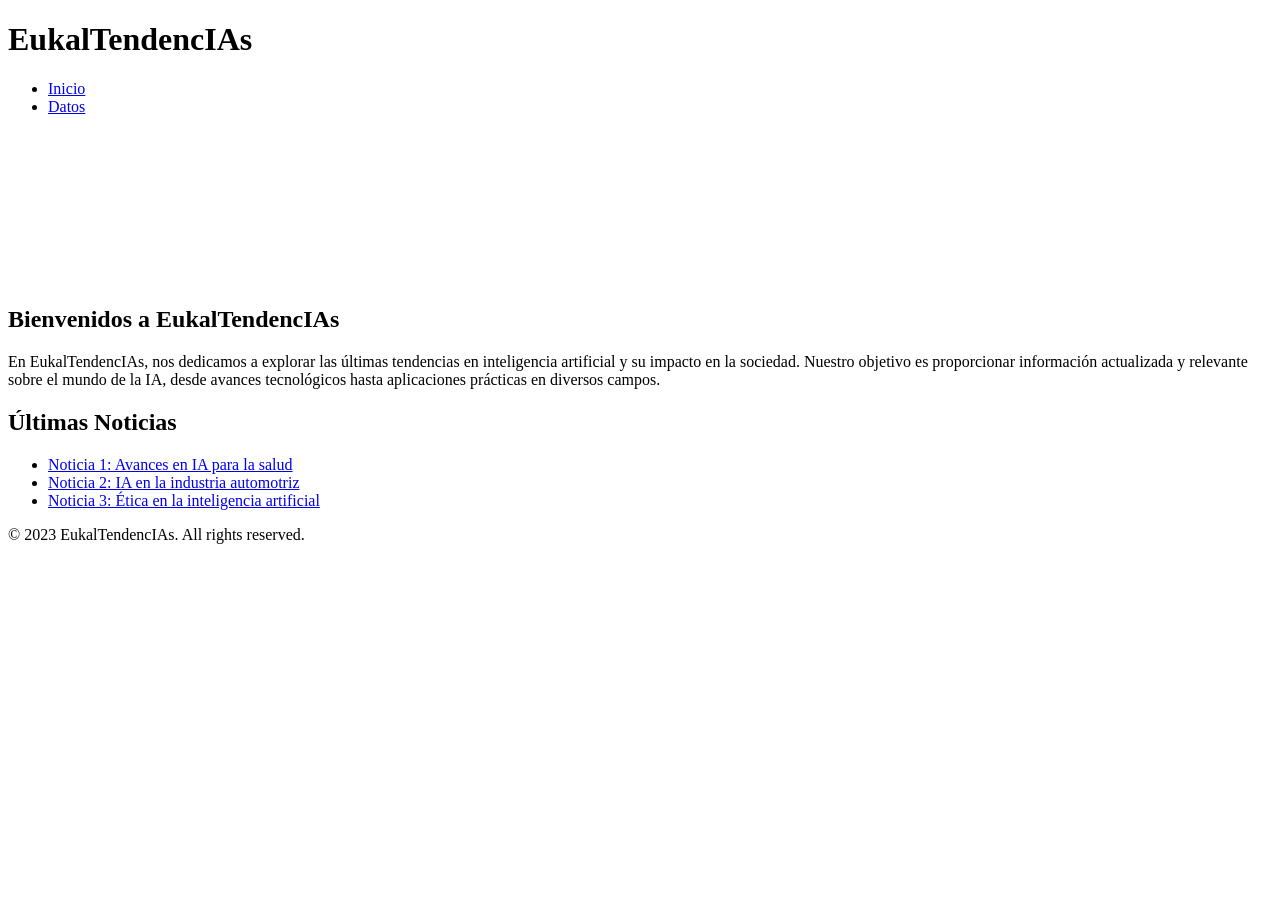
==== index.html @ cb894721 "Initial commit: subir archivos locales" ====
<!DOCTYPE html>
<html lang="en">
<head>
    <meta charset="UTF-8">
    <meta name="viewport" content="width=device-width, initial-scale=1.0">
    <link rel="icon" type="image/x-icon" href="/favicon.ico">
    <link rel="stylesheet" href="/style.css">
    <title>EukalTendencIAs</title>
</head>
<body>
    <header>
        <h1>EukalTendencIAs</h1>
        <nav>
            <ul>
                <li><a href="/Inicio.html">Inicio</a></li>
                <li><a href="/formulario.html">Datos</a></li>
            </ul>
        </nav>
        <div class="video-container">
        <iframe class="izquierda" src="https://www.youtube.com/watch?v=R8K96tdzvWw" title="YouTube video player" frameborder="0" allow="accelerometer; autoplay; clipboard-write; encrypted-media; gyroscope; picture-in-picture" allowfullscreen></iframe>
        <iframe class="derecha" src="https://www.youtube.com/watch?v=2-7AK8r1Vmk" title="YouTube video player" frameborder="0" allow="accelerometer; autoplay; clipboard-write; encrypted-media; gyroscope; picture-in-picture" allowfullscreen></iframe>
    </div>
    </header>
    <main>
        <section>
            <h2>Bienvenidos a EukalTendencIAs</h2>
            <p>En EukalTendencIAs, nos dedicamos a explorar las últimas tendencias en inteligencia artificial y su impacto en la sociedad. Nuestro objetivo es proporcionar información actualizada y relevante sobre el mundo de la IA, desde avances tecnológicos hasta aplicaciones prácticas en diversos campos.</p>
        </section>
        <section>
            <h2>Últimas Noticias</h2>
            <ul>
                <li><a href="https://www.ejemplo.com/noticia1">Noticia 1: Avances en IA para la salud</a></li>
                <li><a href="https://www.ejemplo.com/noticia2">Noticia 2: IA en la industria automotriz</a></li>
                <li><a href="https://www.ejemplo.com/noticia3">Noticia 3: Ética en la inteligencia artificial</a></li>
            </ul>
        </section>
    </main>     
    <footer>
        <p>&copy; 2023 EukalTendencIAs. All rights reserved.</p>
    </footer>
</body>
</html>
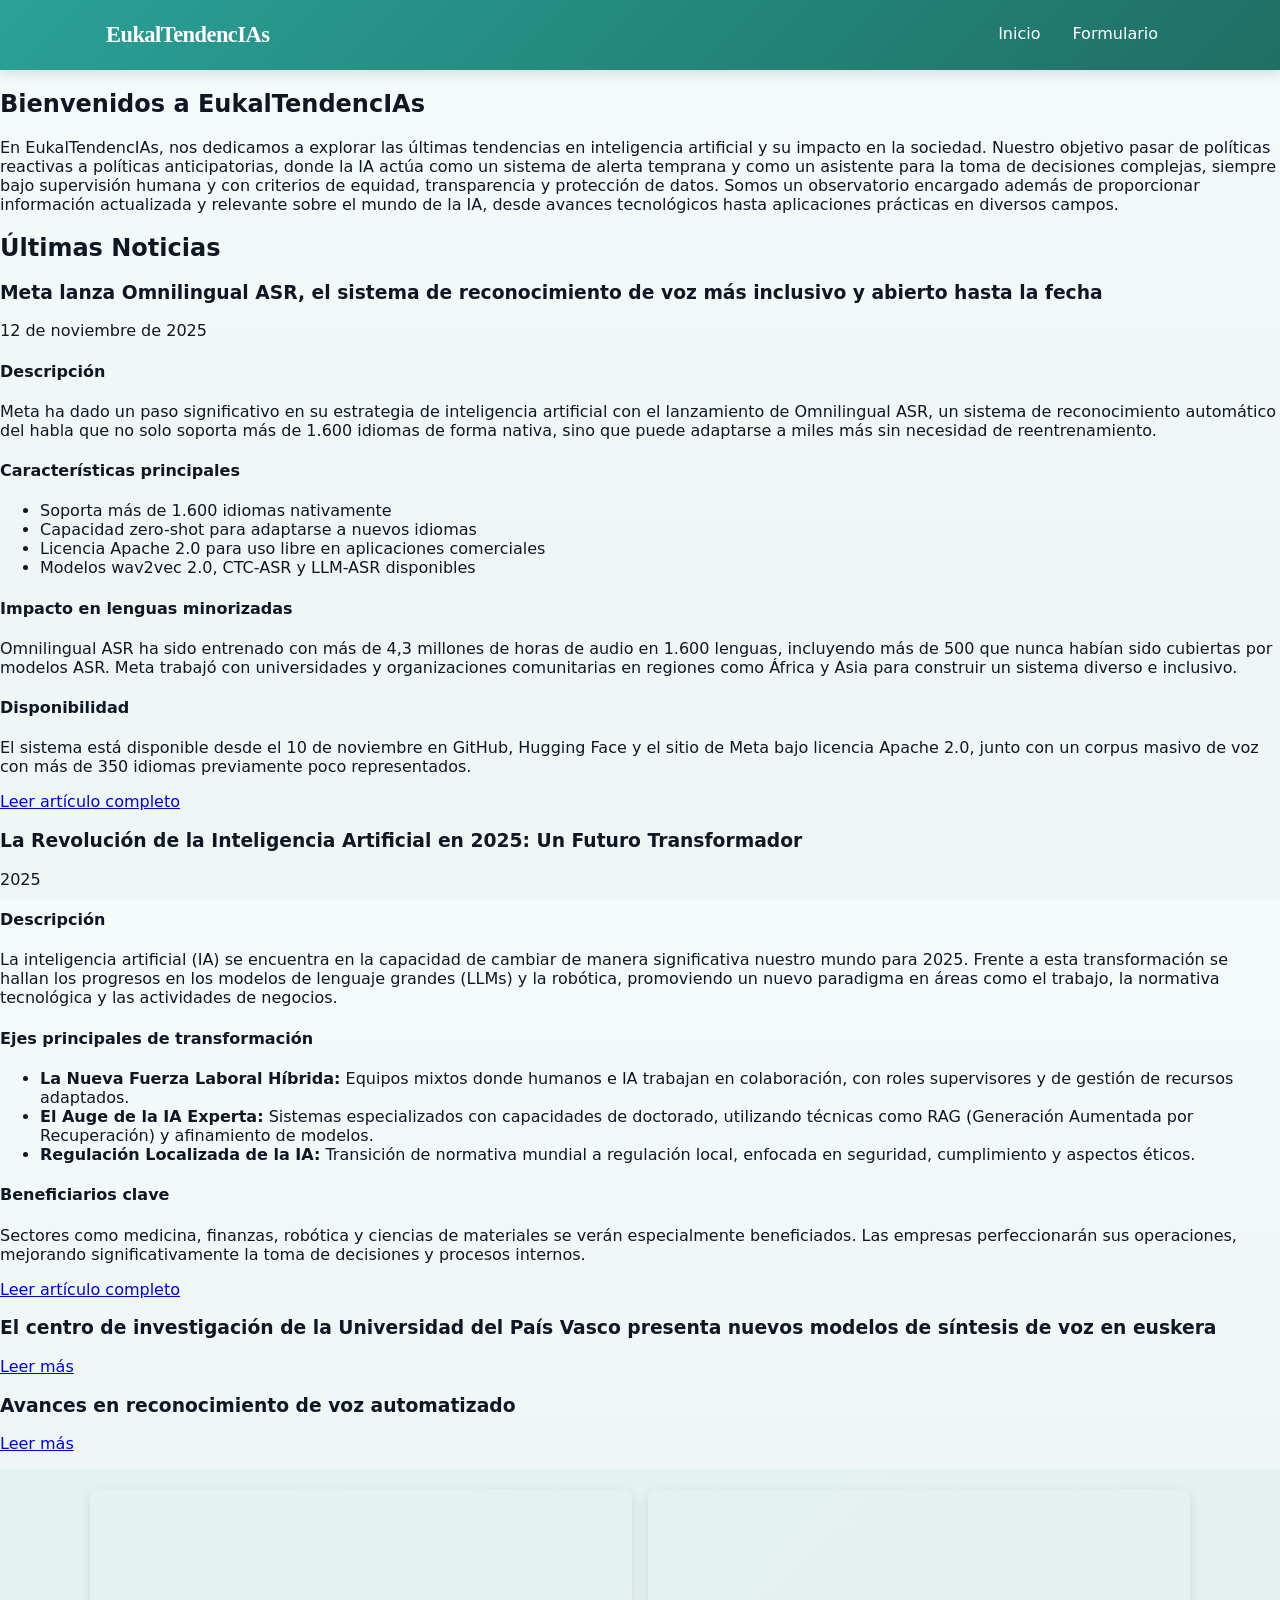
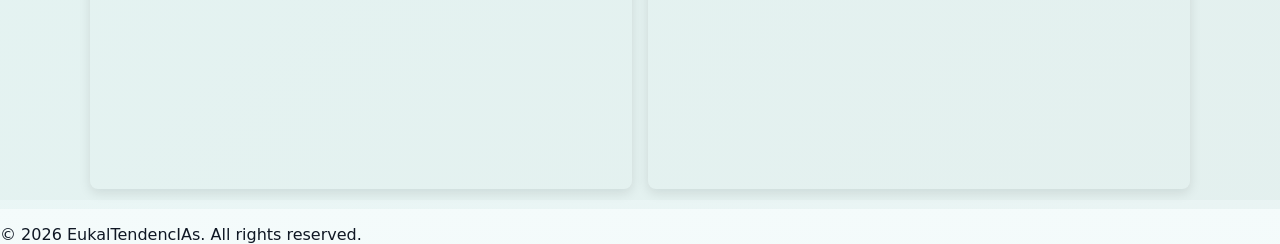
==== commit b6e6b0cd: "Incorporación de formulario para datos personales de ciudadanos con respectivos estilos y recursos f" ====
--- a/index.html
+++ b/index.html
@@ -3,40 +3,131 @@
 <head>
     <meta charset="UTF-8">
     <meta name="viewport" content="width=device-width, initial-scale=1.0">
-    <link rel="icon" type="image/x-icon" href="/favicon.ico">
     <link rel="stylesheet" href="/style.css">
     <title>EukalTendencIAs</title>
 </head>
 <body>
-    <header>
-        <h1>EukalTendencIAs</h1>
-        <nav>
-            <ul>
-                <li><a href="/Inicio.html">Inicio</a></li>
-                <li><a href="/formulario.html">Datos</a></li>
-            </ul>
-        </nav>
-        <div class="video-container">
-        <iframe class="izquierda" src="https://www.youtube.com/watch?v=R8K96tdzvWw" title="YouTube video player" frameborder="0" allow="accelerometer; autoplay; clipboard-write; encrypted-media; gyroscope; picture-in-picture" allowfullscreen></iframe>
-        <iframe class="derecha" src="https://www.youtube.com/watch?v=2-7AK8r1Vmk" title="YouTube video player" frameborder="0" allow="accelerometer; autoplay; clipboard-write; encrypted-media; gyroscope; picture-in-picture" allowfullscreen></iframe>
-    </div>
+    <header class="navbar">
+        <div class="navbar-container">
+            <a href="index.html" class="navbar-brand">EukalTendencIAs</a>
+            <button class="hamburger" id="hamburger" aria-label="Menú" aria-expanded="false">
+                <span></span>
+                <span></span>
+                <span></span>
+            </button>
+            <nav class="navbar-menu" id="navbarMenu">
+                <ul>
+                    <li><a href="index.html">Inicio</a></li>
+                    <li><a href="formulario.html">Formulario</a></li>
+                </ul>
+            </nav>
+        </div>
     </header>
     <main>
         <section>
-            <h2>Bienvenidos a EukalTendencIAs</h2>
-            <p>En EukalTendencIAs, nos dedicamos a explorar las últimas tendencias en inteligencia artificial y su impacto en la sociedad. Nuestro objetivo es proporcionar información actualizada y relevante sobre el mundo de la IA, desde avances tecnológicos hasta aplicaciones prácticas en diversos campos.</p>
+            <h1>Bienvenidos a EukalTendencIAs</h1>
+            <p>En EukalTendencIAs, nos dedicamos a explorar las últimas tendencias en inteligencia artificial y su impacto en la sociedad. 
+                Nuestro objetivo pasar de políticas reactivas a políticas anticipatorias, donde la IA actúa como un sistema de alerta temprana 
+                y como un asistente para la toma de decisiones complejas, siempre bajo supervisión humana y con criterios de equidad, transparencia 
+                y protección de datos. Somos un observatorio encargado además de proporcionar información actualizada y relevante sobre el mundo de la IA, 
+                desde avances tecnológicos hasta aplicaciones prácticas en diversos campos.</p>
         </section>
         <section>
             <h2>Últimas Noticias</h2>
-            <ul>
-                <li><a href="https://www.ejemplo.com/noticia1">Noticia 1: Avances en IA para la salud</a></li>
-                <li><a href="https://www.ejemplo.com/noticia2">Noticia 2: IA en la industria automotriz</a></li>
-                <li><a href="https://www.ejemplo.com/noticia3">Noticia 3: Ética en la inteligencia artificial</a></li>
-            </ul>
+            <article>
+                <header>
+                    <h3>Meta lanza Omnilingual ASR, el sistema de reconocimiento de voz más inclusivo y abierto hasta la fecha</h3>
+                    <p><time datetime="2025-11-12">12 de noviembre de 2025</time></p>
+                </header>
+                <section>
+                    <h4>Descripción</h4>
+                    <p>Meta ha dado un paso significativo en su estrategia de inteligencia artificial con el lanzamiento de Omnilingual ASR, un sistema de reconocimiento automático del habla que no solo soporta más de 1.600 idiomas de forma nativa, sino que puede adaptarse a miles más sin necesidad de reentrenamiento.</p>
+                </section>
+                <section>
+                    <h4>Características principales</h4>
+                    <ul>
+                        <li>Soporta más de 1.600 idiomas nativamente</li>
+                        <li>Capacidad zero-shot para adaptarse a nuevos idiomas</li>
+                        <li>Licencia Apache 2.0 para uso libre en aplicaciones comerciales</li>
+                        <li>Modelos wav2vec 2.0, CTC-ASR y LLM-ASR disponibles</li>
+                    </ul>
+                </section>
+                <section>
+                    <h4>Impacto en lenguas minorizadas</h4>
+                    <p>Omnilingual ASR ha sido entrenado con más de 4,3 millones de horas de audio en 1.600 lenguas, incluyendo más de 500 que nunca habían sido cubiertas por modelos ASR. Meta trabajó con universidades y organizaciones comunitarias en regiones como África y Asia para construir un sistema diverso e inclusivo.</p>
+                </section>
+                <section>
+                    <h4>Disponibilidad</h4>
+                    <p>El sistema está disponible desde el 10 de noviembre en GitHub, Hugging Face y el sitio de Meta bajo licencia Apache 2.0, junto con un corpus masivo de voz con más de 350 idiomas previamente poco representados.</p>
+                </section>
+                <footer>
+                    <p><a href="https://wwwhatsnew.com/2025/11/12/meta-lanza-omnilingual-asr-el-sistema-de-reconocimiento-de-voz-mas-inclusivo-y-abierto-hasta-la-fecha/">Leer artículo completo</a></p>
+                </footer>
+            </article>
+            <article>
+                <header>
+                    <h3>La Revolución de la Inteligencia Artificial en 2025: Un Futuro Transformador</h3>
+                    <p><time datetime="2025-01-01">2025</time></p>
+                </header>
+                <section>
+                    <h4>Descripción</h4>
+                    <p>La inteligencia artificial (IA) se encuentra en la capacidad de cambiar de manera significativa nuestro mundo para 2025. Frente a esta transformación se hallan los progresos en los modelos de lenguaje grandes (LLMs) y la robótica, promoviendo un nuevo paradigma en áreas como el trabajo, la normativa tecnológica y las actividades de negocios.</p>
+                </section>
+                <section>
+                    <h4>Ejes principales de transformación</h4>
+                    <ul>
+                        <li><strong>La Nueva Fuerza Laboral Híbrida:</strong> Equipos mixtos donde humanos e IA trabajan en colaboración, con roles supervisores y de gestión de recursos adaptados.</li>
+                        <li><strong>El Auge de la IA Experta:</strong> Sistemas especializados con capacidades de doctorado, utilizando técnicas como RAG (Generación Aumentada por Recuperación) y afinamiento de modelos.</li>
+                        <li><strong>Regulación Localizada de la IA:</strong> Transición de normativa mundial a regulación local, enfocada en seguridad, cumplimiento y aspectos éticos.</li>
+                    </ul>
+                </section>
+
+                <section>
+                    <h4>Beneficiarios clave</h4>
+                    <p>Sectores como medicina, finanzas, robótica y ciencias de materiales se verán especialmente beneficiados. Las empresas perfeccionarán sus operaciones, mejorando significativamente la toma de decisiones y procesos internos.</p>
+                </section>
+                <footer>
+                    <p><a href="https://www.digital-robots.com/noticias/la-revolucion-de-la-inteligencia-artificial-en-2025-un-futuro-transformador">Leer artículo completo</a></p>
+                </footer>
+            </article>
+            <article>
+                <header>
+                    <h3>El centro de investigación de la Universidad del País Vasco presenta nuevos modelos de síntesis de voz en euskera</h3>
+                </header>
+                <p><a href="https://www.ehu.eus/es/web/campusa/-/hitz-zentroak-ahotsa-euskaraz-ezagutu-eta-sintetizatzeko-eredu-ireki-berriak-argitaratu-ditu">Leer más</a></p>
+            </article>
+            <article>
+                <header>
+                    <h3>Avances en reconocimiento de voz automatizado</h3>
+                </header>
+                <p><a href="https://msmk.university/automated-speech-recognition/">Leer más</a></p>
+            </article>
         </section>
-    </main>     
+    </main>    
+    <section class="video-section">
+        <div class="video-container">
+            <iframe class="video-item" src="https://www.youtube.com/embed/R8K96tdzvWw" title="YouTube video player" frameborder="0" allow="accelerometer; autoplay; clipboard-write; encrypted-media; gyroscope; picture-in-picture" allowfullscreen></iframe>
+            <iframe class="video-item" src="https://www.youtube.com/embed/2-7AK8r1Vmk" title="YouTube video player" frameborder="0" allow="accelerometer; autoplay; clipboard-write; encrypted-media; gyroscope; picture-in-picture" allowfullscreen></iframe>
+        </div>
+    </section> 
     <footer>
-        <p>&copy; 2023 EukalTendencIAs. All rights reserved.</p>
+        <p>© 2026 EukalTendencIAs. All rights reserved.</p>
     </footer>
+  <script>
+    const hamburger = document.getElementById('hamburger');
+    const navbarMenu = document.getElementById('navbarMenu');
+    hamburger.addEventListener('click', () => {
+      navbarMenu.classList.toggle('active');
+      hamburger.classList.toggle('active');
+      hamburger.setAttribute('aria-expanded', hamburger.getAttribute('aria-expanded') === 'false' ? 'true' : 'false');
+    });
+    document.querySelectorAll('.navbar-menu a').forEach(link => {
+      link.addEventListener('click', () => {
+        navbarMenu.classList.remove('active');
+        hamburger.classList.remove('active');
+        hamburger.setAttribute('aria-expanded', 'false');
+      });
+    });
+  </script>
 </body>
 </html>
--- a/style.css
+++ b/style.css
@@ -0,0 +1,200 @@
+:root{
+	--bg: #f4fbfb;
+	--card: #ffffff;
+	--primary: #2aa198;
+	--accent: #ff6b6b;
+	--muted: #6b7280;
+	--focus: #1f6f64;
+	--radius: 10px;
+}
+
+*{box-sizing:border-box}
+html,body{height:100%;margin:0}
+body{
+	font-family: 'Inter', system-ui, -apple-system, 'Segoe UI', Roboto, 'Helvetica Neue', Arial;
+	background: linear-gradient(180deg, var(--bg), #eef7f6 60%);
+	color:#0f1724;
+	-webkit-font-smoothing:antialiased;
+}
+
+/* Navbar articulado entre las dos páginas */
+.navbar{
+	background: linear-gradient(135deg, var(--primary) 0%, var(--focus) 100%);
+	position: sticky;
+	top: 0;
+	z-index: 1000;
+	box-shadow: 0 4px 12px rgba(10,20,20,0.12);
+}
+
+.navbar-container{
+	max-width:1100px;
+	margin:0 auto;
+	display:flex;
+	justify-content:space-between;
+	align-items:center;
+	padding:12px 16px;
+}
+
+.navbar-brand{
+	font-family: 'Merriweather', serif;
+	font-size:1.4rem;
+	font-weight:700;
+	color:white;
+	text-decoration:none;
+	letter-spacing:-0.5px;
+}
+
+.hamburger{
+	display:none;
+	flex-direction:column;
+	background:transparent;
+	border:none;
+	cursor:pointer;
+	gap:5px;
+	padding:8px;
+}
+
+.hamburger span{
+	width:24px;
+	height:3px;
+	background:white;
+	border-radius:2px;
+	transition:all 0.3s ease;
+}
+
+.hamburger.active span:nth-child(1){
+	transform:rotate(45deg) translate(8px, 8px);
+}
+
+.hamburger.active span:nth-child(2){
+	opacity:0;
+}
+
+.hamburger.active span:nth-child(3){
+	transform:rotate(-45deg) translate(8px, -8px);
+}
+
+.navbar-menu{
+	display:flex;
+}
+
+.navbar-menu ul{
+	display:flex;
+	list-style:none;
+	margin:0;
+	padding:0;
+	gap:0;
+}
+
+.navbar-menu a{
+	color:white;
+	text-decoration:none;
+	padding:12px 16px;
+	display:block;
+	font-weight:500;
+	transition:background 0.2s ease;
+	border-bottom:3px solid transparent;
+}
+
+.navbar-menu a:hover{
+	background:rgba(255,255,255,0.1);
+	border-bottom-color:var(--accent);
+}
+
+/* Videos */
+.video-section{
+	background: linear-gradient(135deg, rgba(42,161,152,0.05) 0%, rgba(31,111,100,0.05) 100%);
+	padding:20px 16px;
+}
+
+.video-container{
+	max-width:1100px;
+	margin:0 auto;
+	display:grid;
+	grid-template-columns:repeat(2,1fr);
+	gap:16px;
+}
+
+.video-item{
+	width:100%;
+	height:300px;
+	border-radius:8px;
+	box-shadow:0 4px 12px rgba(10,20,20,0.1);
+}
+
+.page{max-width:1100px;margin:32px auto;padding:16px}
+.site-header{margin-bottom:18px;background:url('data:image/svg+xml,<svg xmlns="http://www.w3.org/2000/svg" viewBox="0 0 1200 300"><defs><linearGradient id="grad1"><stop offset="0%25" style="stop-color:%23f4fbfb;stop-opacity:1" /><stop offset="100%25" style="stop-color:%23eef7f6;stop-opacity:1" /></linearGradient></defs><rect width="1200" height="300" fill="url(%23grad1)"/><circle cx="10%25" cy="20%25" r="80" fill="%232aa198" opacity="0.08"/><circle cx="85%25" cy="80%25" r="120" fill="%232aa198" opacity="0.06"/></svg>');background-size:cover;padding:20px;border-radius:12px}
+.site-header h1{font-family: 'Merriweather', serif;font-size:1.9rem;margin:0;color:var(--primary)}
+.lead{font-family: 'Inter', sans-serif;color:var(--muted);margin-top:6px}
+
+.card{background:var(--card);border-radius:var(--radius);box-shadow:0 6px 20px rgba(10,20,20,0.06);padding:20px;background-image:url('data:image/svg+xml,<svg xmlns="http://www.w3.org/2000/svg" viewBox="0 0 100 100"><circle cx="10" cy="10" r="1" fill="%232aa198" opacity="0.03"/><circle cx="50" cy="50" r="1" fill="%232aa198" opacity="0.03"/></svg>');background-size:100px 100px}
+
+.form-grid{display:grid;grid-template-columns:repeat(2,1fr);gap:14px;align-items:start}
+.form-grid h2{grid-column:1/-1;margin:0 0 6px 0;font-family:'Montserrat',sans-serif}
+
+label{display:block;font-weight:600;font-family:'Montserrat',sans-serif;color:var(--muted);font-size:0.9rem}
+input[type="text"],input[type="email"],input[type="tel"],input[type="date"],input[type="number"],input[type="url"],input[type="datetime-local"],select,textarea,input[type="color"],input[type="file"]{
+	width:100%;padding:10px 12px;border:1px solid #e6eef0;border-radius:8px;font-size:0.95rem;margin-top:6px;margin-bottom:6px;background:transparent
+}
+
+textarea{resize:vertical}
+.radios,label.privacy{display:flex;gap:12px;align-items:center}
+.radios label, .privacy{font-weight:400;font-family:'Inter',sans-serif;color:#0f1724}
+.help{color:var(--muted);font-size:0.8rem}
+
+.form-actions{grid-column:1/-1;display:flex;gap:12px;justify-content:flex-end;margin-top:10px}
+.btn{padding:10px 16px;border-radius:8px;border:1px solid transparent;font-weight:600;cursor:pointer;transition:all 0.2s ease}
+.btn.primary{background:var(--primary);color:white}
+.btn.primary:hover{background:var(--focus);transform:translateY(-1px);box-shadow:0 4px 12px rgba(42,161,152,0.25)}
+.btn.ghost{background:transparent;border-color:#d6e7e5;color:var(--focus)}
+.btn.ghost:hover{background:rgba(42,161,152,0.05)}
+.btn:focus{outline:3px solid rgba(42,161,152,0.18)}
+
+.site-footer{margin-top:14px;color:var(--muted);font-size:0.85rem;text-align:center}
+
+input:focus,select:focus,textarea:focus{border-color:var(--focus);box-shadow:0 4px 14px rgba(31,111,100,0.08)}
+input[type=range]{accent-color:var(--primary)}
+
+/* Responsive Tablet */
+@media (max-width: 748px){
+	.form-grid{grid-template-columns:repeat(2,1fr)}
+	.page{padding:12px;margin:18px auto}
+	.site-header h1{font-size:1.6rem}
+	
+	.hamburger{display:flex}
+	.navbar-menu{
+		position:absolute;
+		top:100%;
+		left:0;
+		right:0;
+		background:linear-gradient(135deg, var(--primary) 0%, var(--focus) 100%);
+		max-height:0;
+		overflow:hidden;
+		transition:max-height 0.3s ease;
+	}
+	
+	.navbar-menu.active{max-height:200px}
+	.navbar-menu ul{flex-direction:column;width:100%}
+	.navbar-menu a{padding:12px 16px;border-bottom:1px solid rgba(255,255,255,0.1)}
+	
+	.video-container{grid-template-columns:1fr}
+	.video-item{height:250px}
+}
+
+/* Responsive Mobile */
+@media (max-width: 480px){
+	.form-grid{grid-template-columns:1fr}
+	.form-actions{justify-content:stretch;flex-direction:column}
+	.btn{width:100%}
+	.site-header h1{font-size:1.3rem}
+	label{font-size:0.88rem}
+	.page{padding:8px;margin:12px auto}
+	
+	.navbar-brand{font-size:1.1rem}
+	.navbar-menu.active{max-height:150px}
+	
+	.video-section{padding:12px 8px}
+	.video-container{gap:12px}
+	.video-item{height:200px}
+}
+
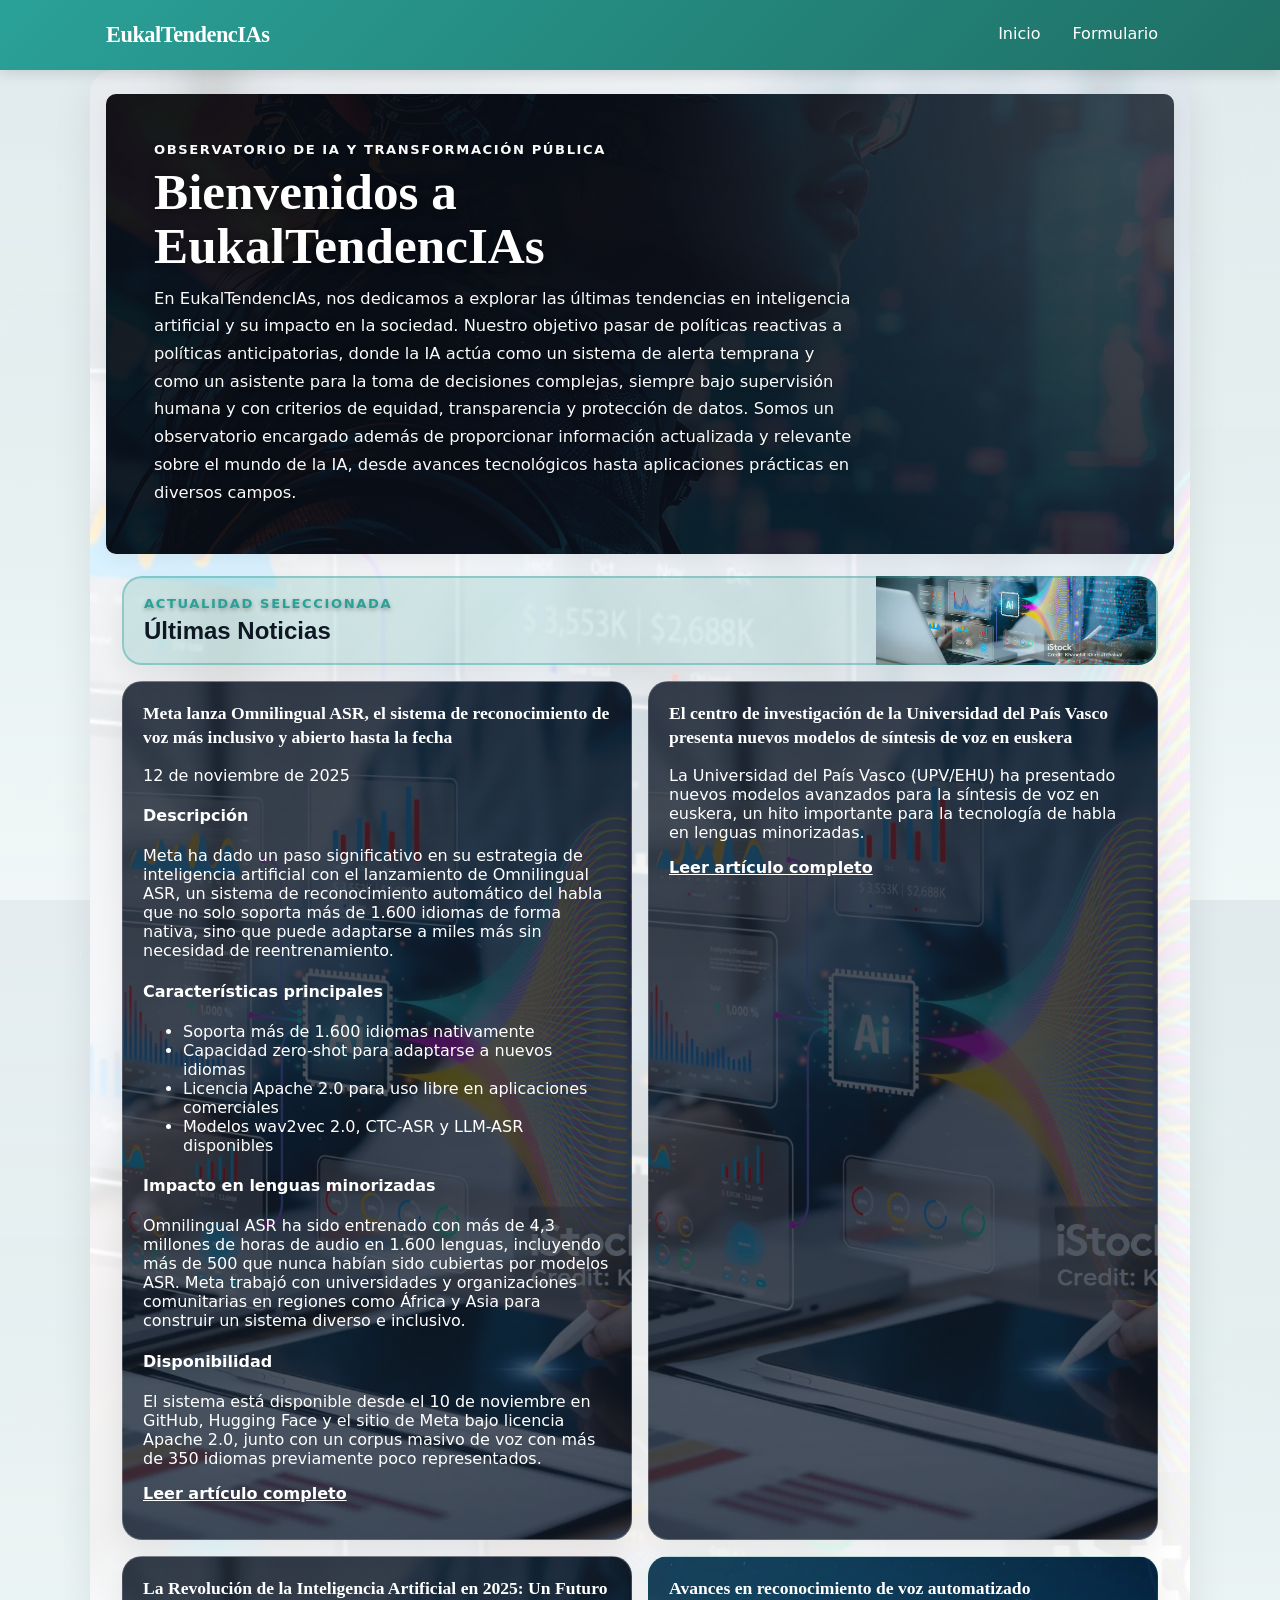
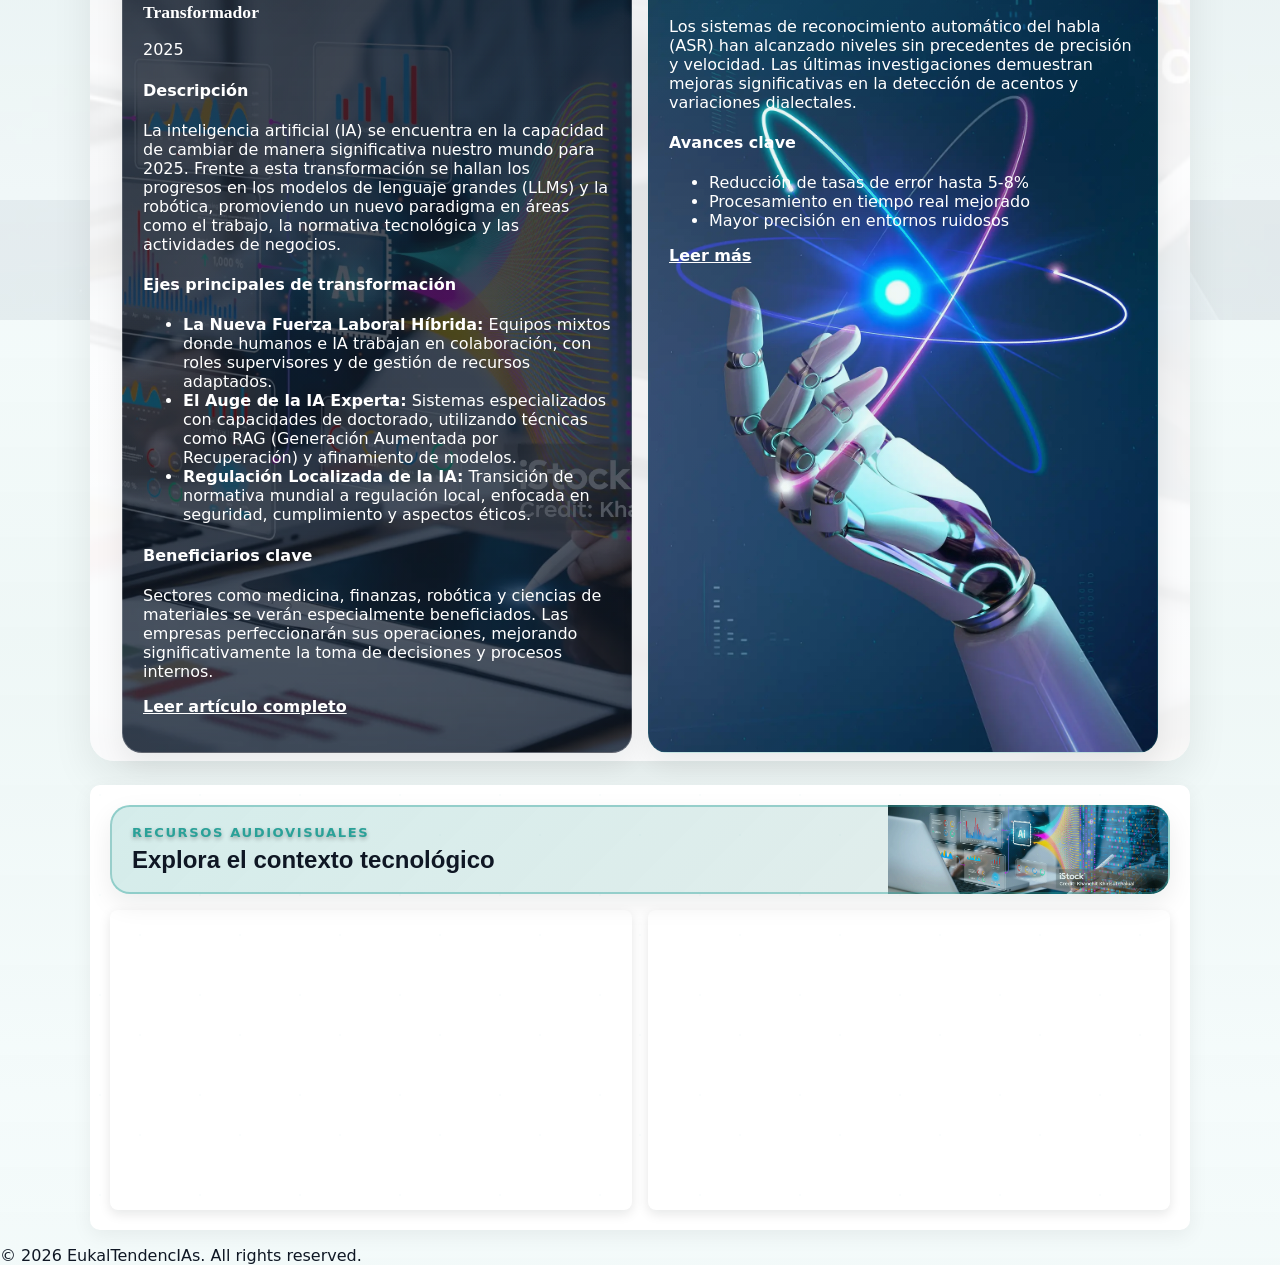
==== commit bad8d44d: "Incorporación de README.md, background images y reestructuración de archivos" ====
--- a/index.html
+++ b/index.html
@@ -3,18 +3,18 @@
 <head>
     <meta charset="UTF-8">
     <meta name="viewport" content="width=device-width, initial-scale=1.0">
-    <link rel="stylesheet" href="/style.css">
+    <link rel="stylesheet" href="./CSS/style.css">
     <title>EukalTendencIAs</title>
 </head>
 <body>
     <header class="navbar">
         <div class="navbar-container">
             <a href="index.html" class="navbar-brand">EukalTendencIAs</a>
-            <button class="hamburger" id="hamburger" aria-label="Menú" aria-expanded="false">
+            <a href="formulario.html" class="hamburger" aria-label="Formulario">
                 <span></span>
                 <span></span>
                 <span></span>
-            </button>
+            </a>
             <nav class="navbar-menu" id="navbarMenu">
                 <ul>
                     <li><a href="index.html">Inicio</a></li>
@@ -23,18 +23,25 @@
             </nav>
         </div>
     </header>
-    <main>
-        <section>
-            <h1>Bienvenidos a EukalTendencIAs</h1>
-            <p>En EukalTendencIAs, nos dedicamos a explorar las últimas tendencias en inteligencia artificial y su impacto en la sociedad. 
-                Nuestro objetivo pasar de políticas reactivas a políticas anticipatorias, donde la IA actúa como un sistema de alerta temprana 
-                y como un asistente para la toma de decisiones complejas, siempre bajo supervisión humana y con criterios de equidad, transparencia 
-                y protección de datos. Somos un observatorio encargado además de proporcionar información actualizada y relevante sobre el mundo de la IA, 
-                desde avances tecnológicos hasta aplicaciones prácticas en diversos campos.</p>
+    <main class="page-content">
+        <section class="hero card">
+            <div class="hero-content">
+                <p class="eyebrow">Observatorio de IA y transformación pública</p>
+                <h1>Bienvenidos a EukalTendencIAs</h1>
+                <p>En EukalTendencIAs, nos dedicamos a explorar las últimas tendencias en inteligencia artificial y su impacto en la sociedad. 
+                    Nuestro objetivo pasar de políticas reactivas a políticas anticipatorias, donde la IA actúa como un sistema de alerta temprana 
+                    y como un asistente para la toma de decisiones complejas, siempre bajo supervisión humana y con criterios de equidad, transparencia 
+                    y protección de datos. Somos un observatorio encargado además de proporcionar información actualizada y relevante sobre el mundo de la IA, 
+                    desde avances tecnológicos hasta aplicaciones prácticas en diversos campos.</p>
+            </div>
         </section>
-        <section>
-            <h2>Últimas Noticias</h2>
-            <article>
+        <section class="news-section">
+            <div class="section-header">
+                <p class="eyebrow">Actualidad seleccionada</p>
+                <h2>Últimas Noticias</h2>
+            </div>
+            <div class="news-grid">
+            <article class="news-card pais-vasco-featured">
                 <header>
                     <h3>Meta lanza Omnilingual ASR, el sistema de reconocimiento de voz más inclusivo y abierto hasta la fecha</h3>
                     <p><time datetime="2025-11-12">12 de noviembre de 2025</time></p>
@@ -64,7 +71,18 @@
                     <p><a href="https://wwwhatsnew.com/2025/11/12/meta-lanza-omnilingual-asr-el-sistema-de-reconocimiento-de-voz-mas-inclusivo-y-abierto-hasta-la-fecha/">Leer artículo completo</a></p>
                 </footer>
             </article>
-            <article>
+            <article class="news-card pais-vasco-featured">
+                <header>
+                    <h3>El centro de investigación de la Universidad del País Vasco presenta nuevos modelos de síntesis de voz en euskera</h3>
+                </header>
+                <section>
+                    <p>La Universidad del País Vasco (UPV/EHU) ha presentado nuevos modelos avanzados para la síntesis de voz en euskera, un hito importante para la tecnología de habla en lenguas minorizadas.</p>
+                </section>
+                <footer>
+                    <p><a href="https://www.ehu.eus/es/web/campusa/-/hitz-zentroak-ahotsa-euskaraz-ezagutu-eta-sintetizatzeko-eredu-ireki-berriak-argitaratu-ditu">Leer artículo completo</a></p>
+                </footer>
+            </article>
+            <article class="news-card accent-card">
                 <header>
                     <h3>La Revolución de la Inteligencia Artificial en 2025: Un Futuro Transformador</h3>
                     <p><time datetime="2025-01-01">2025</time></p>
@@ -90,21 +108,34 @@
                     <p><a href="https://www.digital-robots.com/noticias/la-revolucion-de-la-inteligencia-artificial-en-2025-un-futuro-transformador">Leer artículo completo</a></p>
                 </footer>
             </article>
-            <article>
-                <header>
-                    <h3>El centro de investigación de la Universidad del País Vasco presenta nuevos modelos de síntesis de voz en euskera</h3>
-                </header>
-                <p><a href="https://www.ehu.eus/es/web/campusa/-/hitz-zentroak-ahotsa-euskaraz-ezagutu-eta-sintetizatzeko-eredu-ireki-berriak-argitaratu-ditu">Leer más</a></p>
-            </article>
-            <article>
+
+            <article class="news-card compact-card">
                 <header>
                     <h3>Avances en reconocimiento de voz automatizado</h3>
                 </header>
-                <p><a href="https://msmk.university/automated-speech-recognition/">Leer más</a></p>
+                <section>
+                    <p>Los sistemas de reconocimiento automático del habla (ASR) han alcanzado niveles sin precedentes de precisión y velocidad. Las últimas investigaciones demuestran mejoras significativas en la detección de acentos y variaciones dialectales.</p>
+                </section>
+                <section>
+                    <h4>Avances clave</h4>
+                    <ul>
+                        <li>Reducción de tasas de error hasta 5-8%</li>
+                        <li>Procesamiento en tiempo real mejorado</li>
+                        <li>Mayor precisión en entornos ruidosos</li>
+                    </ul>
+                </section>
+                <footer>
+                    <p><a href="https://msmk.university/automated-speech-recognition/">Leer más</a></p>
+                </footer>
             </article>
+            </div>
         </section>
     </main>    
-    <section class="video-section">
+    <section class="video-section card">
+        <div class="section-header">
+            <p class="eyebrow">Recursos audiovisuales</p>
+            <h2>Explora el contexto tecnológico</h2>
+        </div>
         <div class="video-container">
             <iframe class="video-item" src="https://www.youtube.com/embed/R8K96tdzvWw" title="YouTube video player" frameborder="0" allow="accelerometer; autoplay; clipboard-write; encrypted-media; gyroscope; picture-in-picture" allowfullscreen></iframe>
             <iframe class="video-item" src="https://www.youtube.com/embed/2-7AK8r1Vmk" title="YouTube video player" frameborder="0" allow="accelerometer; autoplay; clipboard-write; encrypted-media; gyroscope; picture-in-picture" allowfullscreen></iframe>
@@ -113,21 +144,5 @@
     <footer>
         <p>© 2026 EukalTendencIAs. All rights reserved.</p>
     </footer>
-  <script>
-    const hamburger = document.getElementById('hamburger');
-    const navbarMenu = document.getElementById('navbarMenu');
-    hamburger.addEventListener('click', () => {
-      navbarMenu.classList.toggle('active');
-      hamburger.classList.toggle('active');
-      hamburger.setAttribute('aria-expanded', hamburger.getAttribute('aria-expanded') === 'false' ? 'true' : 'false');
-    });
-    document.querySelectorAll('.navbar-menu a').forEach(link => {
-      link.addEventListener('click', () => {
-        navbarMenu.classList.remove('active');
-        hamburger.classList.remove('active');
-        hamburger.setAttribute('aria-expanded', 'false');
-      });
-    });
-  </script>
 </body>
 </html>
--- a/CSS/style.css
+++ b/CSS/style.css
@@ -0,0 +1,447 @@
+:root{
+	--bg: #f4fbfb;
+	--card: #ffffff;
+	--primary: #2aa198;
+	--accent: #ff6b6b;
+	--muted: #6b7280;
+	--focus: #1f6f64;
+	--radius: 10px;
+}
+
+*{box-sizing:border-box}
+html,body{height:100%;margin:0}
+body{
+	font-family: 'Inter', system-ui, -apple-system, 'Segoe UI', Roboto, 'Helvetica Neue', Arial;
+	background:
+		linear-gradient(180deg, rgba(244,251,251,0.92), rgba(238,247,246,0.96) 50%, rgba(244,251,251,0.98)),
+		url('../assets/img4.webp') center top / cover no-repeat fixed;
+	color:#0f1724;
+	-webkit-font-smoothing:antialiased;
+}
+
+main,
+.video-section,
+.site-footer{
+	position:relative;
+	z-index:1;
+}
+
+/* Navbar articulado entre las dos páginas */
+.navbar{
+	background: linear-gradient(135deg, var(--primary) 0%, var(--focus) 100%);
+	position: sticky;
+	top: 0;
+	z-index: 1000;
+	box-shadow: 0 4px 12px rgba(10,20,20,0.12);
+}
+
+.navbar-container{
+	max-width:1100px;
+	margin:0 auto;
+	display:flex;
+	justify-content:space-between;
+	align-items:center;
+	padding:12px 16px;
+}
+
+.navbar-brand{
+	font-family: 'Merriweather', serif;
+	font-size:1.4rem;
+	font-weight:700;
+	color:white;
+	text-decoration:none;
+	letter-spacing:-0.5px;
+}
+
+.hamburger{
+	display:none;
+	flex-direction:column;
+	background:transparent;
+	border:none;
+	cursor:pointer;
+	gap:5px;
+	padding:8px;
+}
+
+.hamburger span{
+	width:24px;
+	height:3px;
+	background:white;
+	border-radius:2px;
+	transition:all 0.3s ease;
+}
+
+.hamburger.active span:nth-child(1){
+	transform:rotate(45deg) translate(8px, 8px);
+}
+
+.hamburger.active span:nth-child(2){
+	opacity:0;
+}
+
+.hamburger.active span:nth-child(3){
+	transform:rotate(-45deg) translate(8px, -8px);
+}
+
+.navbar-menu{
+	display:flex;
+}
+
+.navbar-menu ul{
+	display:flex;
+	list-style:none;
+	margin:0;
+	padding:0;
+	gap:0;
+}
+
+.navbar-menu a{
+	color:white;
+	text-decoration:none;
+	padding:12px 16px;
+	display:block;
+	font-weight:500;
+	transition:background 0.2s ease;
+	border-bottom:3px solid transparent;
+}
+
+.navbar-menu a:hover{
+	background:rgba(255,255,255,0.1);
+	border-bottom-color:var(--accent);
+}
+
+/* Videos */
+.video-section{
+	max-width:1100px;
+	margin:24px auto 0;
+	padding:20px 16px;
+	background:
+		linear-gradient(135deg, rgba(42,161,152,0.08) 0%, rgba(31,111,100,0.06) 100%),
+		url('../assets/img4.webp') center/cover no-repeat;
+	border-radius:24px;
+	box-shadow:0 16px 40px rgba(10,20,20,0.08);
+}
+
+.video-container{
+	max-width:1100px;
+	margin:0 auto;
+	display:grid;
+	grid-template-columns:repeat(2,1fr);
+	gap:16px;
+}
+
+.video-item{
+	width:100%;
+	height:300px;
+	border-radius:8px;
+	box-shadow:0 4px 12px rgba(10,20,20,0.1);
+}
+
+.page{max-width:1100px;margin:32px auto;padding:16px}
+.page-content{
+	max-width:1100px;
+	margin:0 auto;
+	padding:24px 16px 8px;
+	background:
+		linear-gradient(180deg, rgba(255,255,255,0.82), rgba(255,255,255,0.96)),
+		url('../assets/img3.webp') center/cover no-repeat;
+	border-radius:24px;
+	box-shadow:0 16px 40px rgba(10,20,20,0.08);
+	backdrop-filter: blur(6px);
+}
+.hero{
+	min-height:280px;
+	display:flex;
+	align-items:flex-end;
+	background: linear-gradient(135deg, rgba(8,12,20,0.95), rgba(12,18,30,0.88)), url('../assets/img2.jpg') center/cover no-repeat !important;
+	color:white;
+	overflow:hidden;
+	position:relative;
+}
+.hero::after{
+	content:'';
+	position:absolute;
+	inset:0;
+	background: radial-gradient(circle at top right, rgba(255,255,255,0.18), transparent 45%);
+	pointer-events:none;
+}
+.hero-content{
+	position:relative;
+	z-index:1;
+	max-width:760px;
+	padding:28px;
+}
+.eyebrow{
+	margin:0 0 8px;
+	font-size:0.82rem;
+	font-weight:800;
+	letter-spacing:0.12em;
+	text-transform:uppercase;
+	color:rgba(255,255,255,0.98);
+	text-shadow:0 2px 4px rgba(0,0,0,0.3);
+}
+.hero h1{
+	font-family:'Merriweather', serif;
+	font-size:clamp(2rem, 4vw, 3.3rem);
+	line-height:1.05;
+	margin:0 0 12px;
+	text-shadow:0 2px 8px rgba(0,0,0,0.4);
+}
+.hero p:last-child{
+	max-width:70ch;
+	margin:0;
+	font-size:1.02rem;
+	line-height:1.7;
+	color:rgba(255,255,255,0.98);
+	text-shadow:0 1px 4px rgba(0,0,0,0.3);
+}
+.news-section{
+	max-width:1100px;
+	margin:22px auto 0;
+	padding:0 16px;
+}
+.section-header{
+	background:
+		linear-gradient(135deg, rgba(42,161,152,0.20), rgba(31,111,100,0.12)),
+		url('../assets/img3.webp') right center / 280px auto no-repeat;
+	border:2px solid rgba(42,161,152,0.4);
+	border-radius:20px;
+	padding:18px 20px;
+	box-shadow:0 10px 26px rgba(10,20,20,0.08);
+	margin-bottom:16px;
+}
+.section-header .eyebrow{
+	color:var(--primary);
+	margin-bottom:6px;
+	font-weight:700;
+}
+.section-header h2{
+	margin:0;
+	font-family:'Montserrat',sans-serif;
+	font-size:1.5rem;
+	color:#0f1724;
+}
+.news-grid{
+	display:grid;
+	grid-template-columns:repeat(2, minmax(0, 1fr));
+	gap:16px;
+}
+.news-card{
+	position:relative;
+	overflow:hidden;
+	background:
+		linear-gradient(180deg, rgba(255,255,255,0.96), rgba(243,250,249,0.92)),
+		url('../assets/img4.webp') center/cover no-repeat;
+	border:1px solid rgba(255,255,255,0.7);
+	border-radius:20px;
+	box-shadow:0 12px 30px rgba(10,20,20,0.08);
+	padding:20px;
+	backdrop-filter: blur(4px);
+}
+.news-card::before{
+	content:'';
+	position:absolute;
+	inset:0;
+	background: linear-gradient(135deg, rgba(255,255,255,0.12), transparent 45%);
+	pointer-events:none;
+}
+.news-card > *{
+	position:relative;
+	z-index:1;
+}
+.featured-card{
+	background:
+		linear-gradient(180deg, rgba(15,23,36,0.78), rgba(15,23,36,0.65)),
+		url('../assets/img2.jpg') center/cover no-repeat;
+	color:white;
+	grid-row:span 2;
+}
+.featured-card a,
+.featured-card h3,
+.featured-card h4,
+.featured-card p,
+.featured-card li,
+.featured-card time{
+	color:inherit;
+}
+.pais-vasco-featured{
+	background:
+		linear-gradient(180deg, rgba(15,23,36,0.82), rgba(15,23,36,0.68)),
+		url('../assets/img3.webp') center/cover no-repeat !important;
+	color:white !important;
+	grid-row:span 2;
+	border-color:rgba(255,255,255,0.2) !important;
+}
+.pais-vasco-featured a,
+.pais-vasco-featured h3,
+.pais-vasco-featured h4,
+.pais-vasco-featured p,
+.pais-vasco-featured li,
+.pais-vasco-featured time{
+	color:inherit !important;
+}
+.pais-vasco-featured::before{
+	background: linear-gradient(135deg, rgba(255,255,255,0.08), transparent 45%) !important;
+}
+.accent-card{
+	background:
+		linear-gradient(180deg, rgba(15,23,36,0.82), rgba(15,23,36,0.68)),
+		url('../assets/img3.webp') center/cover no-repeat !important;
+	color:white !important;
+	border-color:rgba(255,255,255,0.2) !important;
+}
+.accent-card a,
+.accent-card h3,
+.accent-card h4,
+.accent-card p,
+.accent-card li,
+.accent-card time{
+	color:inherit !important;
+}
+.accent-card::before{
+	background: linear-gradient(135deg, rgba(255,255,255,0.08), transparent 45%) !important;
+}
+.compact-card{
+	background:
+		linear-gradient(135deg, rgba(42,161,152,0.08) 0%, rgba(31,111,100,0.06) 100%),
+		url('../assets/img4.webp') center/cover no-repeat !important;
+	border: 1px solid rgba(42,161,152,0.2) !important;
+	color:white !important;
+}
+.compact-card a,
+.compact-card h3,
+.compact-card h4,
+.compact-card p,
+.compact-card li,
+.compact-card time{
+	color:inherit !important;
+}
+.compact-card::before{
+	background: linear-gradient(135deg, rgba(255,255,255,0.08), transparent 45%) !important;
+}
+
+.pais-vasco-card{
+	background:
+		linear-gradient(180deg, rgba(15,23,36,0.78), rgba(15,23,36,0.65)),
+		url('../assets/img1.jpg') center/cover no-repeat;
+	color:white;
+}
+
+.pais-vasco-card a,
+.pais-vasco-card h3,
+.pais-vasco-card h4,
+.pais-vasco-card p,
+.pais-vasco-card li,
+.pais-vasco-card time{
+	color:inherit;
+}
+.news-card h3{
+	font-family:'Merriweather', serif;
+	font-size:1.1rem;
+	line-height:1.35;
+	margin-top:0;
+	margin-bottom:8px;
+}
+.news-card header p,
+.news-card footer p,
+.news-card li,
+.news-card h4,
+.news-card p{
+	color:inherit;
+}
+.news-card footer a,
+.news-card a{
+	font-weight:700;
+}
+.site-header{margin-bottom:18px;background:url('data:image/svg+xml,<svg xmlns="http://www.w3.org/2000/svg" viewBox="0 0 1200 300"><defs><linearGradient id="grad1"><stop offset="0%25" style="stop-color:%23f4fbfb;stop-opacity:1" /><stop offset="100%25" style="stop-color:%23eef7f6;stop-opacity:1" /></linearGradient></defs><rect width="1200" height="300" fill="url(%23grad1)"/><circle cx="10%25" cy="20%25" r="80" fill="%232aa198" opacity="0.08"/><circle cx="85%25" cy="80%25" r="120" fill="%232aa198" opacity="0.06"/></svg>');background-size:cover;padding:20px;border-radius:12px}
+.site-header h1{font-family: 'Merriweather', serif;font-size:1.9rem;margin:0;color:var(--primary)}
+.lead{font-family: 'Inter', sans-serif;color:var(--muted);margin-top:6px}
+
+.card{background:var(--card);border-radius:var(--radius);box-shadow:0 6px 20px rgba(10,20,20,0.06);padding:20px;background-image:url('data:image/svg+xml,<svg xmlns="http://www.w3.org/2000/svg" viewBox="0 0 100 100"><circle cx="10" cy="10" r="1" fill="%232aa198" opacity="0.03"/><circle cx="50" cy="50" r="1" fill="%232aa198" opacity="0.03"/></svg>');background-size:100px 100px}
+
+.form-grid{display:grid;grid-template-columns:repeat(2,1fr);gap:14px;align-items:start}
+.form-grid h2{grid-column:1/-1;margin:0 0 6px 0;font-family:'Montserrat',sans-serif}
+
+label{display:block;font-weight:600;font-family:'Montserrat',sans-serif;color:var(--muted);font-size:0.9rem}
+input[type="text"],input[type="email"],input[type="tel"],input[type="date"],input[type="number"],input[type="url"],input[type="datetime-local"],select,textarea,input[type="color"],input[type="file"]{
+	width:100%;padding:10px 12px;border:1px solid #e6eef0;border-radius:8px;font-size:0.95rem;margin-top:6px;margin-bottom:6px;background:transparent
+}
+
+textarea{resize:vertical}
+.radios,label.privacy{display:flex;gap:12px;align-items:center}
+.radios label, .privacy{font-weight:400;font-family:'Inter',sans-serif;color:#0f1724}
+.help{color:var(--muted);font-size:0.8rem}
+
+.form-actions{grid-column:1/-1;display:flex;gap:12px;justify-content:flex-end;margin-top:10px}
+.btn{padding:10px 16px;border-radius:8px;border:1px solid transparent;font-weight:600;cursor:pointer;transition:all 0.2s ease}
+.btn.primary{background:var(--primary);color:white}
+.btn.primary:hover{background:var(--focus);transform:translateY(-1px);box-shadow:0 4px 12px rgba(42,161,152,0.25)}
+.btn.ghost{background:transparent;border-color:#d6e7e5;color:var(--focus)}
+.btn.ghost:hover{background:rgba(42,161,152,0.05)}
+.btn:focus{outline:3px solid rgba(42,161,152,0.18)}
+
+.site-footer{margin-top:14px;color:var(--muted);font-size:0.85rem;text-align:center}
+.site-footer{
+	max-width:1100px;
+	margin:14px auto 24px;
+	padding:12px 16px;
+	background:rgba(255,255,255,0.72);
+	border-radius:16px;
+	box-shadow:0 10px 26px rgba(10,20,20,0.06);
+}
+
+input:focus,select:focus,textarea:focus{border-color:var(--focus);box-shadow:0 4px 14px rgba(31,111,100,0.08)}
+input[type=range]{accent-color:var(--primary)}
+
+/* Responsive Tablet */
+@media (max-width: 748px){
+	.form-grid{grid-template-columns:repeat(2,1fr)}
+	.page{padding:12px;margin:18px auto}
+	.site-header h1{font-size:1.6rem}
+	.page-content{padding:18px 12px 8px;border-radius:20px}
+	.news-grid{grid-template-columns:1fr}
+	.featured-card{grid-row:auto}
+	.section-header{background-size:200px auto}
+	
+	.hamburger{display:flex}
+	.navbar-menu{
+		position:absolute;
+		top:100%;
+		left:0;
+		right:0;
+		background:linear-gradient(135deg, var(--primary) 0%, var(--focus) 100%);
+		max-height:0;
+		overflow:hidden;
+		transition:max-height 0.3s ease;
+	}
+	
+	.navbar-menu.active{max-height:200px}
+	.navbar-menu ul{flex-direction:column;width:100%}
+	.navbar-menu a{padding:12px 16px;border-bottom:1px solid rgba(255,255,255,0.1)}
+	
+	.video-container{grid-template-columns:1fr}
+	.video-item{height:250px}
+}
+
+/* Responsive Móvil */
+@media (max-width: 480px){
+	.form-grid{grid-template-columns:1fr}
+	.form-actions{justify-content:stretch;flex-direction:column}
+	.btn{width:100%}
+	.site-header h1{font-size:1.3rem}
+	label{font-size:0.88rem}
+	.page{padding:8px;margin:12px auto}
+	
+	.navbar-brand{font-size:1.1rem}
+	.navbar-menu.active{max-height:150px}
+	.hero-content{padding:20px}
+	.hero h1{font-size:1.9rem}
+	.hero p:last-child{font-size:0.98rem}
+	.section-header{padding:16px;background-position:right bottom;background-size:160px auto}
+	
+	.video-section{padding:12px 8px}
+	.video-container{gap:12px}
+	.video-item{height:200px}
+	.site-footer{margin:12px 8px 20px}
+}
+
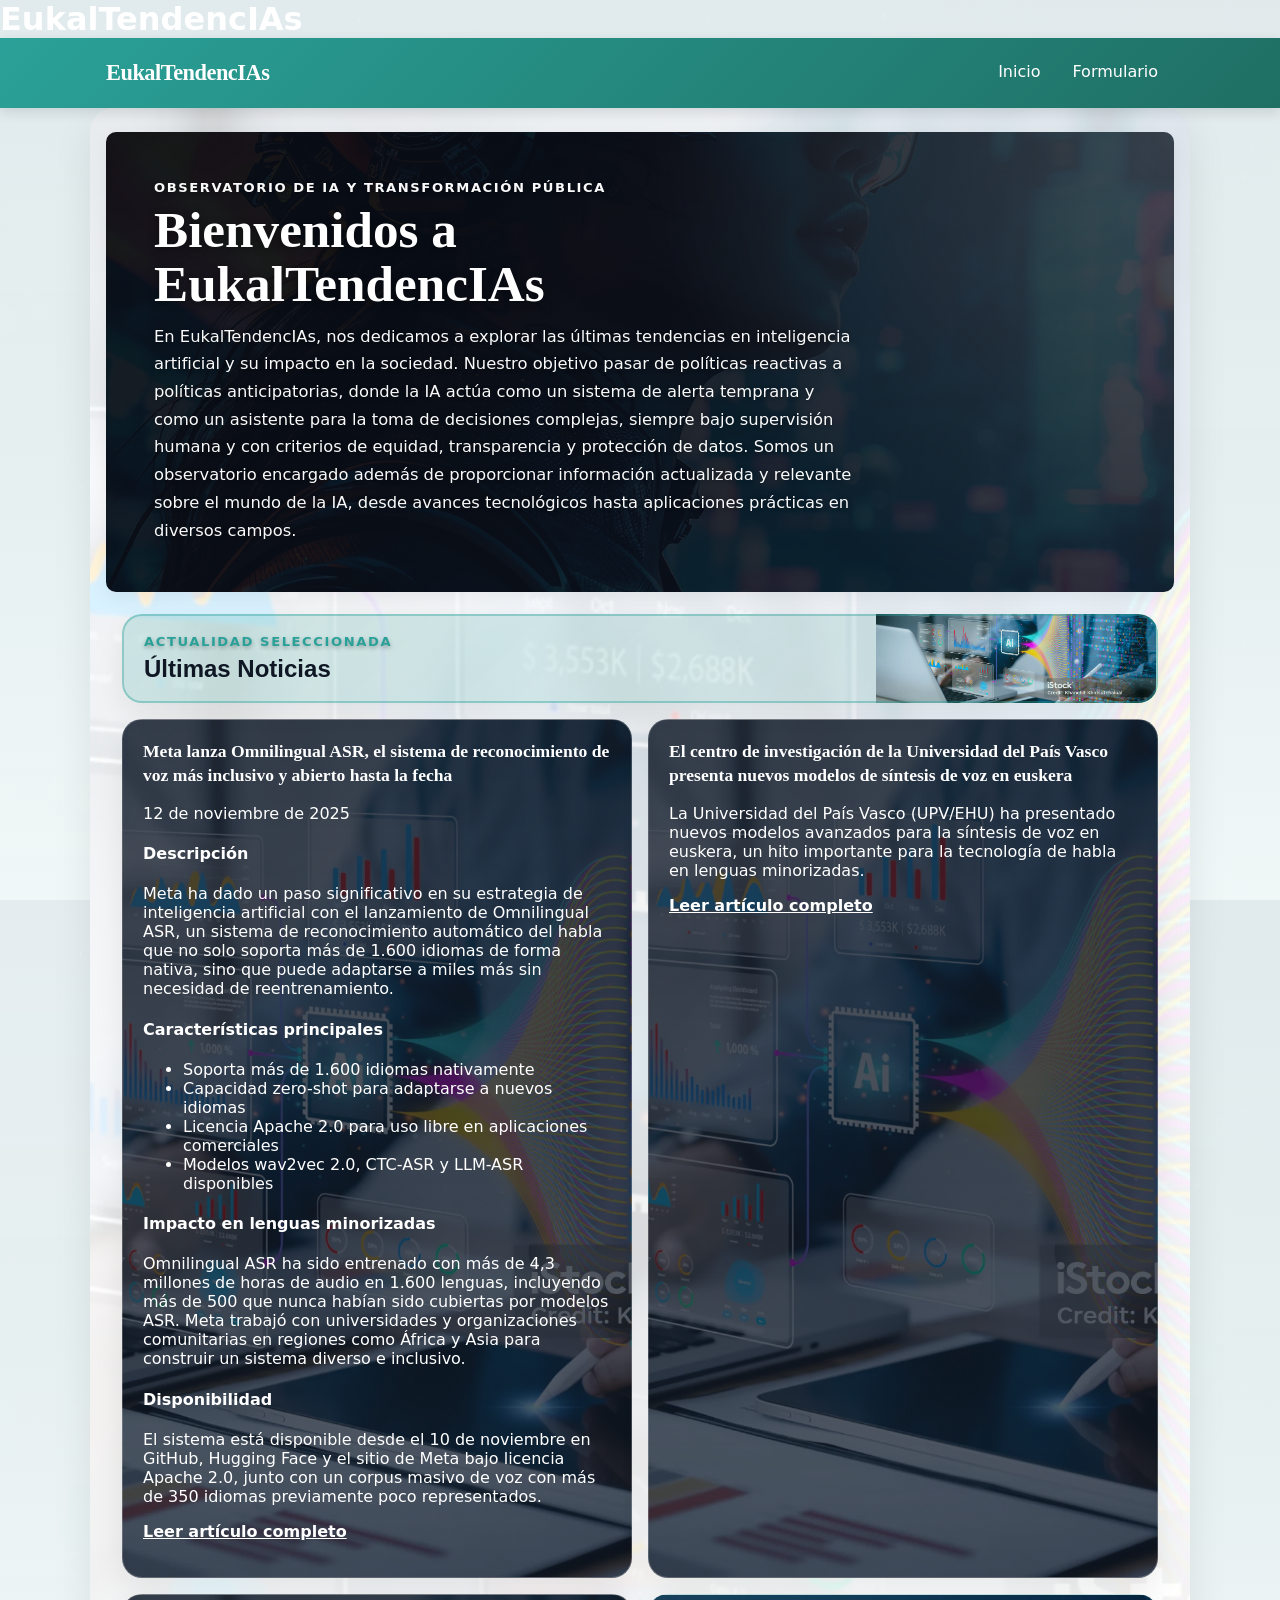
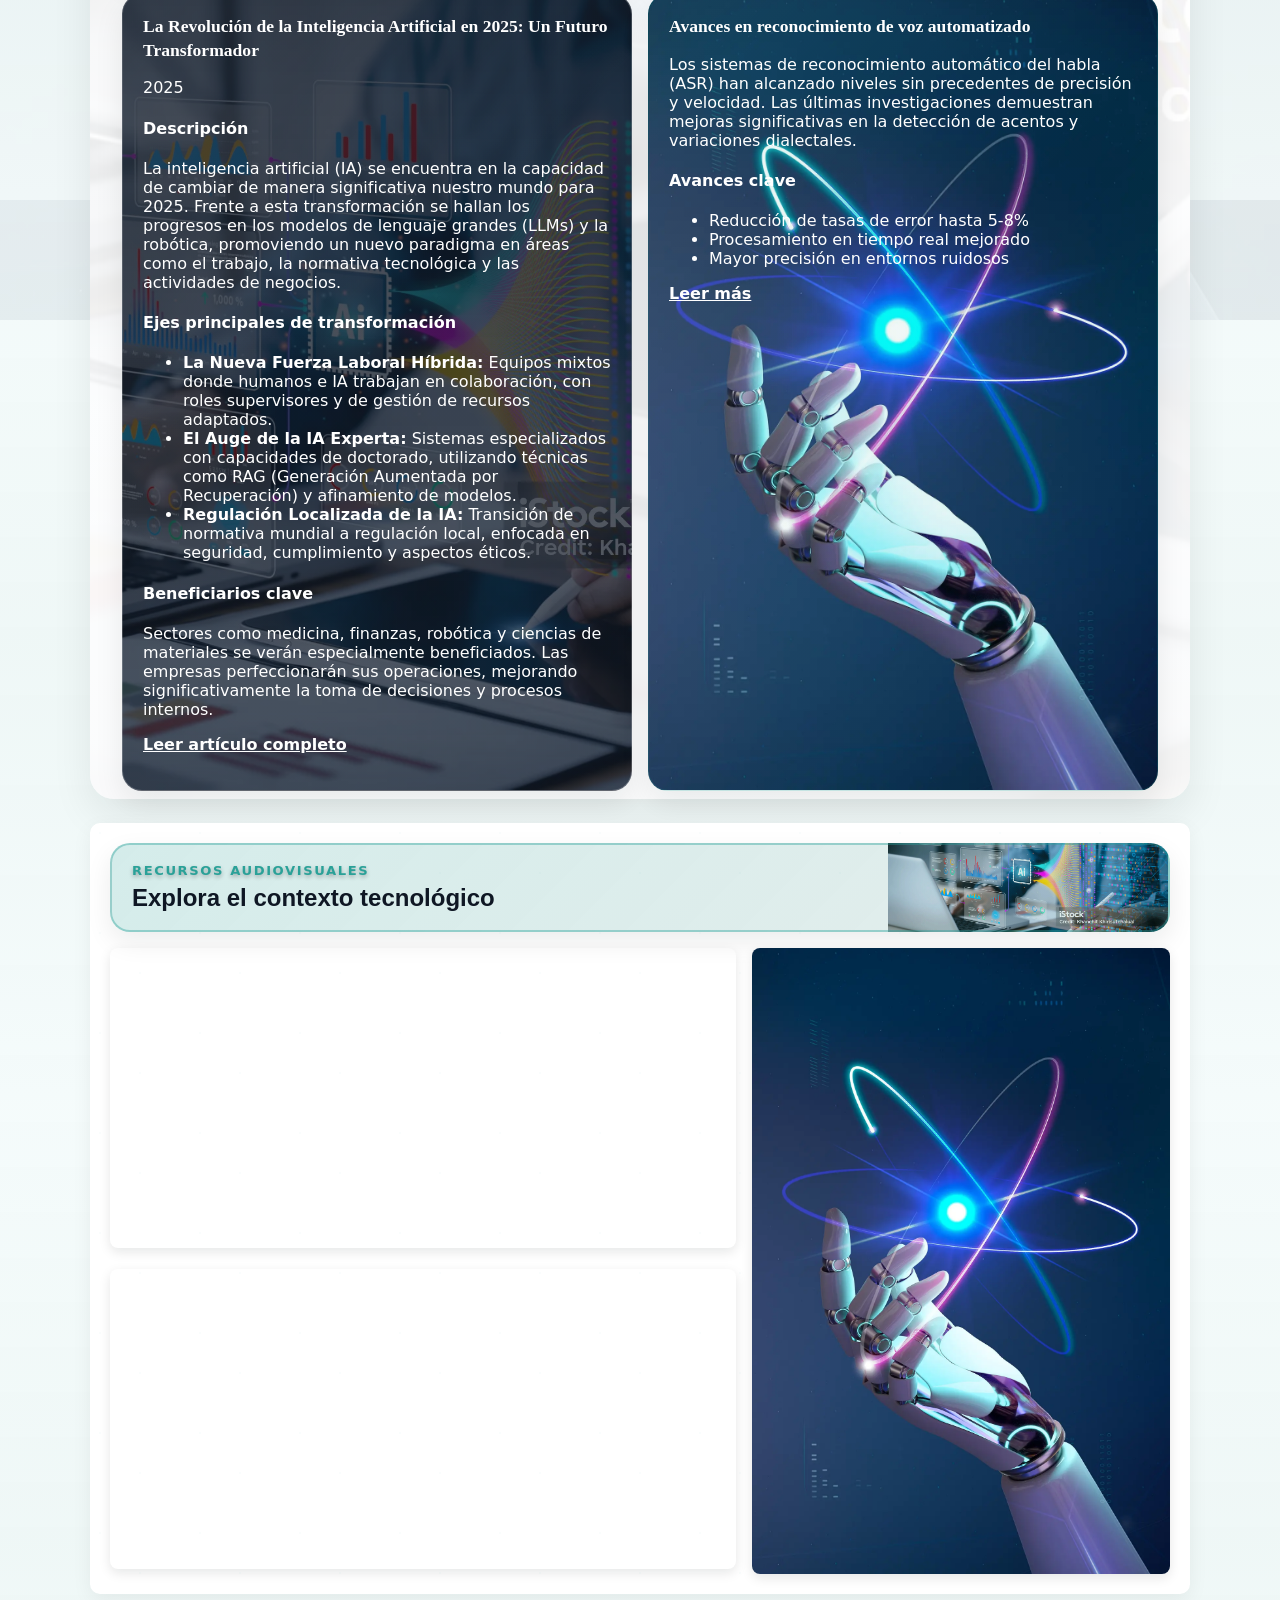
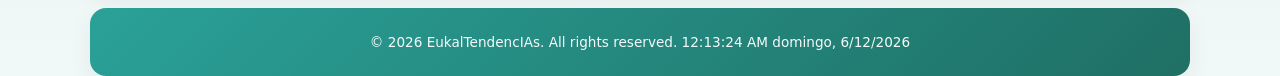
==== commit 21b02853: "Entrega de directorio contentivo de cinco archivos .js de los 4 exigidos por el centro para completa" ====
--- a/index.html
+++ b/index.html
@@ -1,12 +1,17 @@
 <!DOCTYPE html>
-<html lang="en">
+<html lang="es">
 <head>
     <meta charset="UTF-8">
     <meta name="viewport" content="width=device-width, initial-scale=1.0">
+    <title>EukalTendencIAs | Inicio</title>
+    <meta name="description" content="Bienvenido a este sitio web. Aquí encontrarás últimas tendencias en inteligencia artificial y su impacto en la sociedad.">
+    <meta name="keywords" content="Innovación tecnológica, inteligencia artificial, proyectos, recursos, actualidad tecnológica">
     <link rel="stylesheet" href="./CSS/style.css">
     <title>EukalTendencIAs</title>
+    <h1 class="visually-hidden">EukalTendencIAs</h1>
 </head>
 <body>
+
     <header class="navbar">
         <div class="navbar-container">
             <a href="index.html" class="navbar-brand">EukalTendencIAs</a>
@@ -139,10 +144,15 @@
         <div class="video-container">
             <iframe class="video-item" src="https://www.youtube.com/embed/R8K96tdzvWw" title="YouTube video player" frameborder="0" allow="accelerometer; autoplay; clipboard-write; encrypted-media; gyroscope; picture-in-picture" allowfullscreen></iframe>
             <iframe class="video-item" src="https://www.youtube.com/embed/2-7AK8r1Vmk" title="YouTube video player" frameborder="0" allow="accelerometer; autoplay; clipboard-write; encrypted-media; gyroscope; picture-in-picture" allowfullscreen></iframe>
+            <img id="imgCambio" class="video-item img-cambio" src="./assets/img4.webp" alt="imagen dinámica">
         </div>
     </section> 
-    <footer>
-        <p>© 2026 EukalTendencIAs. All rights reserved.</p>
+    <footer class="site-footer">
+        <p class="source">© 2026 EukalTendencIAs. All rights reserved. 
+        <span id="reloj"></span> <span id="fecha"></span></p>
     </footer>
+    <script src="./js/date.js"></script>
+    <script src="./js/imgChange.js"></script>
+
 </body>
 </html>
--- a/CSS/style.css
+++ b/CSS/style.css
@@ -9,6 +9,11 @@
 }
 
 *{box-sizing:border-box}
+
+h1 {margin:0;
+	color: white;
+}
+
 html,body{height:100%;margin:0}
 body{
 	font-family: 'Inter', system-ui, -apple-system, 'Segoe UI', Roboto, 'Helvetica Neue', Arial;
@@ -126,15 +131,30 @@
 	max-width:1100px;
 	margin:0 auto;
 	display:grid;
-	grid-template-columns:repeat(2,1fr);
+	grid-template-columns:minmax(0, 1.2fr) minmax(0, 0.8fr);
+	grid-template-areas:
+		"video1 imagen"
+		"video2 imagen";
 	gap:16px;
 }
 
 .video-item{
 	width:100%;
-	height:300px;
+	height:clamp(220px, 32vw, 300px);
 	border-radius:8px;
 	box-shadow:0 4px 12px rgba(10,20,20,0.1);
+	display:block;
+}
+
+.video-container > :nth-child(1){grid-area:video1;}
+.video-container > :nth-child(2){grid-area:video2;}
+.video-container > :nth-child(3){grid-area:imagen;}
+
+.img-cambio{
+	height:auto;
+	min-height:calc(clamp(220px, 32vw, 300px) * 2 + 16px);
+	object-fit:cover;
+	cursor:pointer;
 }
 
 .page{max-width:1100px;margin:32px auto;padding:16px}
@@ -362,6 +382,73 @@
 .form-grid{display:grid;grid-template-columns:repeat(2,1fr);gap:14px;align-items:start}
 .form-grid h2{grid-column:1/-1;margin:0 0 6px 0;font-family:'Montserrat',sans-serif}
 
+.login-block{
+	grid-column:1/-1;
+	padding:14px;
+	border:1px solid rgba(42,161,152,0.22);
+	border-radius:10px;
+	background:rgba(42,161,152,0.05);
+	margin-bottom:6px;
+}
+
+#loginSectionMount{
+	grid-column:1/-1;
+}
+
+.login-action{
+	grid-column:1/-1;
+	justify-self:start;
+	margin-top:4px;
+}
+
+.login-actions{
+	display:flex;
+	align-items:center;
+	gap:10px;
+	flex-wrap:wrap;
+}
+
+.registro-previo{
+	margin-bottom:12px;
+	padding-bottom:12px;
+	border-bottom:1px solid rgba(42,161,152,0.18);
+}
+
+.eyebrow-dark{
+	color:var(--primary);
+	text-shadow:none;
+	margin-bottom:6px;
+}
+
+.login-block h3{
+	margin:0 0 8px;
+	font-family:'Montserrat',sans-serif;
+	color:var(--focus);
+}
+
+.login-message{
+	margin:8px 0 0;
+	font-weight:600;
+	font-size:0.9rem;
+}
+
+.login-message.is-error{color:#b42318}
+.login-message.is-ok{color:#0f7a44}
+
+.form-status{
+	grid-column:1/-1;
+	margin:0;
+	padding:12px 14px;
+	border-radius:10px;
+	font-weight:700;
+	font-family:'Montserrat',sans-serif;
+	background:rgba(42,161,152,0.06);
+	border:1px solid rgba(42,161,152,0.18);
+}
+
+.form-status.is-error{color:#b42318;background:rgba(180,35,24,0.08);border-color:rgba(180,35,24,0.18)}
+.form-status.is-ok{color:#0f7a44;background:rgba(15,122,68,0.08);border-color:rgba(15,122,68,0.18)}
+
 label{display:block;font-weight:600;font-family:'Montserrat',sans-serif;color:var(--muted);font-size:0.9rem}
 input[type="text"],input[type="email"],input[type="tel"],input[type="date"],input[type="number"],input[type="url"],input[type="datetime-local"],select,textarea,input[type="color"],input[type="file"]{
 	width:100%;padding:10px 12px;border:1px solid #e6eef0;border-radius:8px;font-size:0.95rem;margin-top:6px;margin-bottom:6px;background:transparent
@@ -379,13 +466,14 @@
 .btn.ghost{background:transparent;border-color:#d6e7e5;color:var(--focus)}
 .btn.ghost:hover{background:rgba(42,161,152,0.05)}
 .btn:focus{outline:3px solid rgba(42,161,152,0.18)}
-
-.site-footer{margin-top:14px;color:var(--muted);font-size:0.85rem;text-align:center}
+.btn:disabled{opacity:0.45;cursor:not-allowed;box-shadow:none;transform:none}
+
+.site-footer{margin-top:14px;color:var(--bg);font-size:0.85rem;text-align:center}
 .site-footer{
 	max-width:1100px;
 	margin:14px auto 24px;
 	padding:12px 16px;
-	background:rgba(255,255,255,0.72);
+	background: linear-gradient(135deg, var(--primary) 0%, var(--focus) 100%);
 	border-radius:16px;
 	box-shadow:0 10px 26px rgba(10,20,20,0.06);
 }
@@ -419,8 +507,17 @@
 	.navbar-menu ul{flex-direction:column;width:100%}
 	.navbar-menu a{padding:12px 16px;border-bottom:1px solid rgba(255,255,255,0.1)}
 	
-	.video-container{grid-template-columns:1fr}
-	.video-item{height:250px}
+	.video-container{
+		display:flex;
+		flex-direction:column;
+		gap:12px;
+	}
+	.video-item{
+		height:clamp(200px, 48vw, 280px);
+	}
+	.img-cambio{
+		min-height:clamp(200px, 48vw, 280px);
+	}
 }
 
 /* Responsive Móvil */
@@ -440,8 +537,17 @@
 	.section-header{padding:16px;background-position:right bottom;background-size:160px auto}
 	
 	.video-section{padding:12px 8px}
-	.video-container{gap:12px}
-	.video-item{height:200px}
+	.video-container{
+		display:flex;
+		flex-direction:column;
+		gap:12px;
+	}
+	.video-item{
+		height:clamp(180px, 58vw, 240px);
+	}
+	.img-cambio{
+		min-height:clamp(180px, 58vw, 240px);
+	}
 	.site-footer{margin:12px 8px 20px}
 }
 
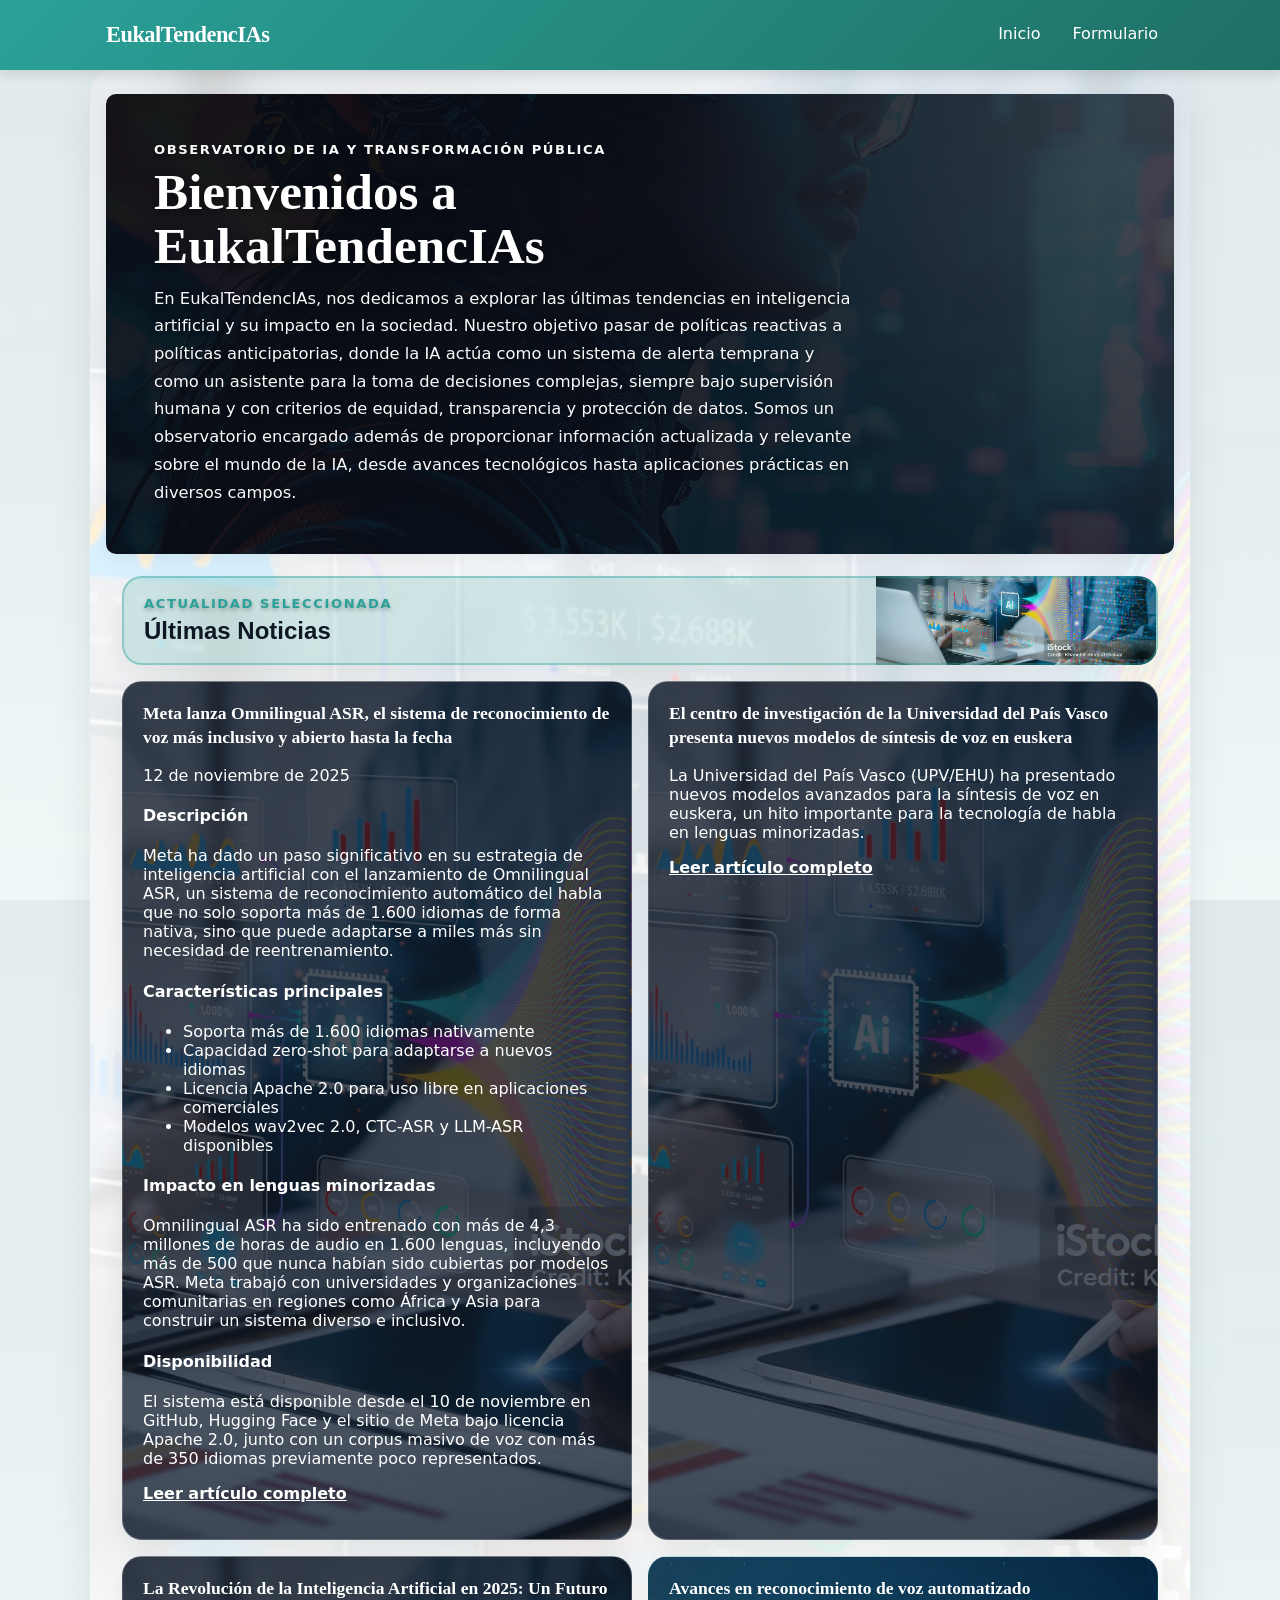
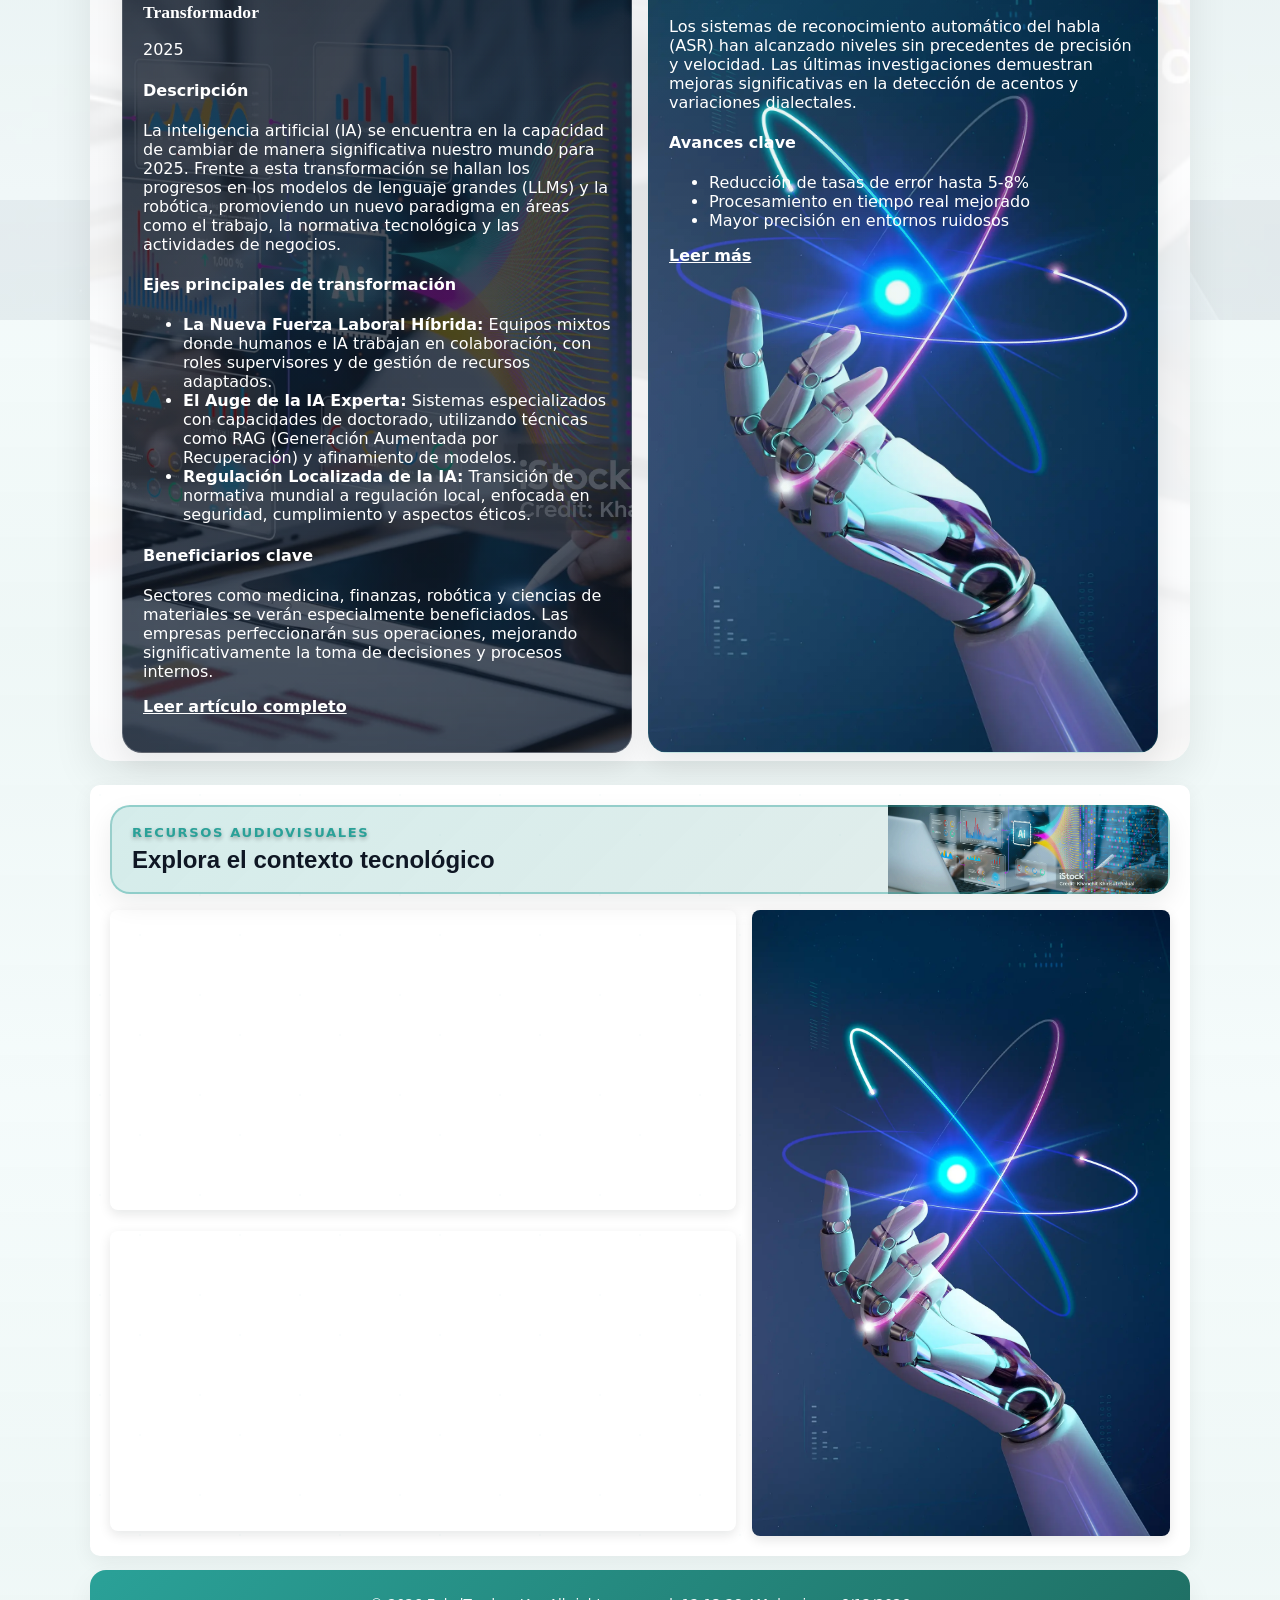
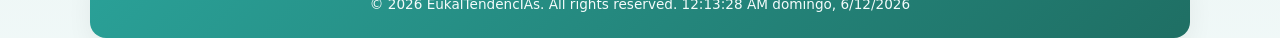
==== commit ab55d3f1: "Eliminando h1 de head" ====
--- a/index.html
+++ b/index.html
@@ -8,7 +8,6 @@
     <meta name="keywords" content="Innovación tecnológica, inteligencia artificial, proyectos, recursos, actualidad tecnológica">
     <link rel="stylesheet" href="./CSS/style.css">
     <title>EukalTendencIAs</title>
-    <h1 class="visually-hidden">EukalTendencIAs</h1>
 </head>
 <body>
 
